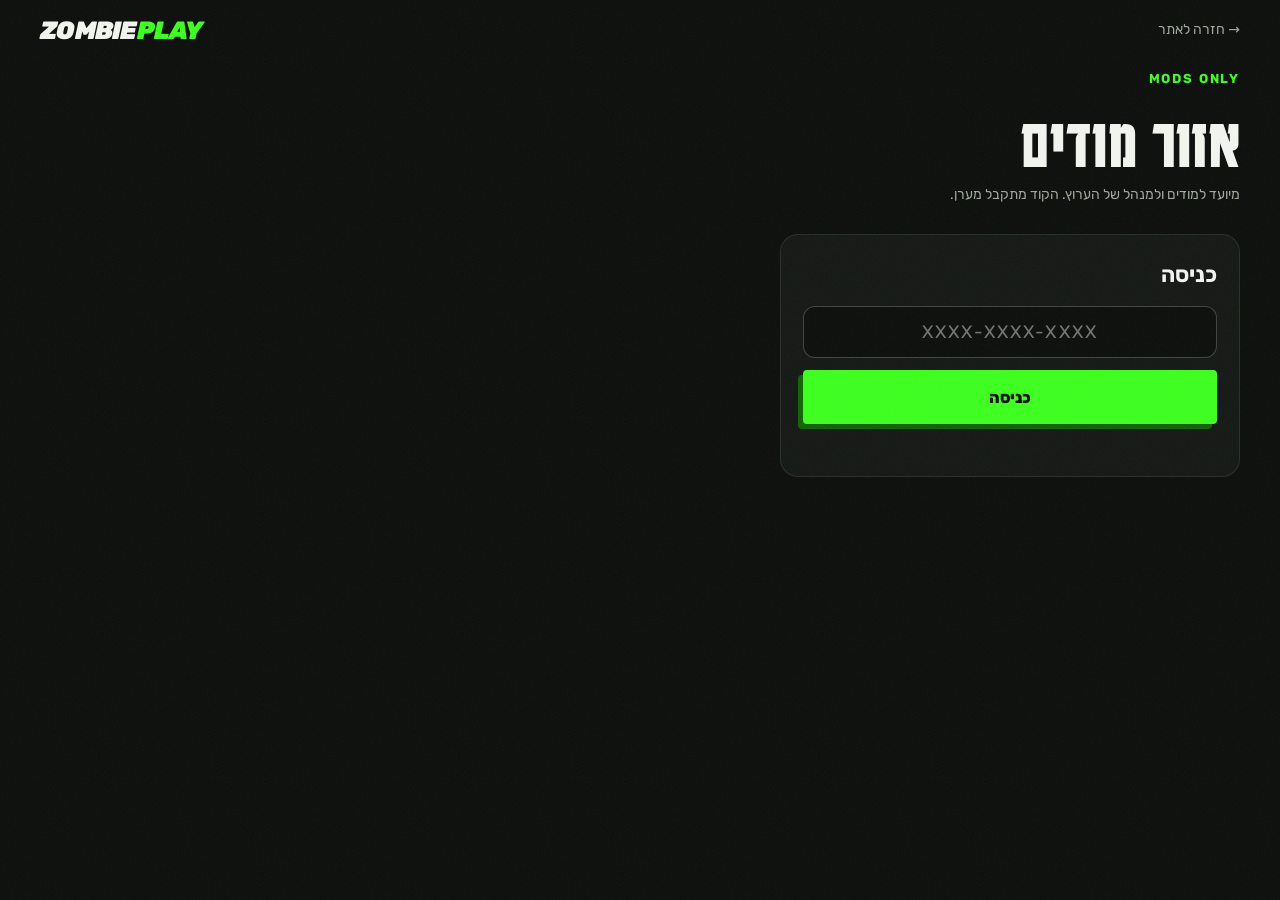
==== zombieplay/mod.html @ 4cf6068f "ZombiePlay site: mods area page, bot goals, "מוד" button" ====
<!doctype html>
<html lang="he" dir="rtl">
<head>
  <meta charset="utf-8">
  <meta name="viewport" content="width=device-width, initial-scale=1">
  <meta name="robots" content="noindex, nofollow">
  <meta name="theme-color" content="#0d0f0d">
  <title>אזור מודים | ZombiePlay</title>
  <link rel="icon" type="image/png" sizes="32x32" href="assets/img/favicon-32.png">
  <link rel="preconnect" href="https://fonts.googleapis.com">
  <link rel="preconnect" href="https://fonts.gstatic.com" crossorigin>
  <link rel="stylesheet" href="https://fonts.googleapis.com/css2?family=Karantina:wght@400;700&family=Rubik:ital,wght@0,400..900;1,700..900&display=swap">
  <link rel="preload" href="assets/fonts/burbank-big-condensed-black.otf" as="font" type="font/otf" crossorigin>
  <link rel="stylesheet" href="assets/css/style.css">
  <link rel="stylesheet" href="assets/css/site.css">
  <script>document.documentElement.classList.add('js')</script>
  <script src="config.js"></script>
  <script src="assets/js/mod.js" defer></script>
  <style>
    .mod-top { display:flex; align-items:center; justify-content:space-between; gap:12px; padding:18px 0; }
    .mod-top a { color:var(--dim); font-size:14px; text-decoration:none; }
    .mod-top a:hover { color:var(--accent); }
    .mod-main { padding:8px 0 80px; }
    .mod-title { margin:0 0 6px; font-size:clamp(40px,7vw,72px); line-height:1; }
    .mod-card { padding:22px; border:1px solid var(--line); border-radius:18px; background:var(--ink-2); }
    .mod-card h2 { margin:0 0 14px; font-size:22px; }
    .mod-login { max-width:460px; margin:28px 0; }
    .mod-login form { display:grid; gap:12px; }
    .mod-login input { min-height:52px; padding:0 16px; border:1px solid rgba(255,255,255,.22); border-radius:12px; background:var(--ink); color:var(--text); font:inherit; font-size:18px; letter-spacing:.12em; text-align:center; text-transform:uppercase; direction:ltr; }
    .mod-login input:focus { outline:2px solid var(--accent); outline-offset:2px; }
    .mod-msg { min-height:1.4em; margin:10px 0 0; font-size:14px; color:var(--live); }
    .mod-bar { display:flex; flex-wrap:wrap; align-items:center; gap:10px; margin:6px 0 20px; }
    .mod-pill { display:inline-flex; align-items:center; gap:6px; padding:5px 12px; border-radius:999px; background:var(--ink-4); color:var(--text); font-size:14px; font-weight:700; }
    .mod-pill.on { background:rgba(61,255,31,.16); color:var(--accent); }
    .mod-pill.bad { background:rgba(255,59,79,.16); color:var(--live); }
    .mod-pill.warn { background:rgba(255,200,40,.16); color:#ffc828; }
    .mod-grid { display:grid; gap:18px; grid-template-columns:repeat(auto-fit,minmax(min(100%,320px),1fr)); }
    .mod-kv { display:grid; grid-template-columns:repeat(3,1fr); gap:10px; margin-bottom:14px; }
    .mod-kv div { padding:12px; border:1px solid var(--line); border-radius:12px; background:var(--ink); }
    .mod-kv span { display:block; font-size:12px; color:var(--dim); }
    .mod-kv b { display:block; margin-top:2px; font-size:26px; color:var(--accent); }
    .mod-actions { display:flex; flex-wrap:wrap; gap:10px; }
    .mod-actions .btn { min-height:44px; }
    .mod-log { max-height:340px; margin:0; padding:0; overflow:auto; list-style:none; }
    .mod-log li { display:flex; gap:10px; padding:7px 0; border-bottom:1px solid var(--line); font-size:14px; }
    .mod-log time { flex:none; color:var(--dim); direction:ltr; }
    .mod-log .t { min-width:0; overflow-wrap:anywhere; unicode-bidi:plaintext; }
    .mod-info h3 { margin:16px 0 8px; font-size:16px; color:var(--accent); }
    .mod-info ul { margin:0; padding-inline-start:20px; }
    .mod-info li { margin:5px 0; }
    .mod-info code { padding:2px 6px; border-radius:6px; background:var(--ink); color:var(--accent); direction:ltr; unicode-bidi:embed; }
    .mod-offline { margin-bottom:16px; padding:12px 16px; border:1px solid var(--live); border-radius:12px; color:var(--live); }
    .mod-goal + .mod-goal { margin-top:14px; }
    .mod-goal__top { display:flex; justify-content:space-between; gap:10px; margin-bottom:6px; font-size:14px; }
    .mod-goal__top b { font-size:20px; }
    [hidden] { display:none !important; }
  </style>
</head>
<body>
  <div class="container">
    <div class="mod-top">
      <a href="./">→ חזרה לאתר</a>
      <span class="brand__word"><span>ZOMBIE</span><b>PLAY</b></span>
    </div>

    <main class="mod-main">
      <p class="eyebrow">MODS ONLY</p>
      <h1 class="mod-title display">אזור מודים</h1>
      <p class="muted">מיועד למודים ולמנהל של הערוץ. הקוד מתקבל מערן.</p>

      <section class="mod-card mod-login" id="loginBox">
        <h2>כניסה</h2>
        <form id="loginForm" autocomplete="off">
          <input id="code" type="password" inputmode="text" placeholder="XXXX-XXXX-XXXX" maxlength="24" autocomplete="off" required>
          <button class="btn btn--primary" type="submit">כניסה</button>
        </form>
        <p class="mod-msg" id="loginMsg" role="alert"></p>
      </section>

      <div id="panel" hidden>
        <div class="mod-bar">
          <span class="mod-pill" id="rolePill">—</span>
          <span class="mod-pill" id="botPill">—</span>
          <span class="mod-pill" id="liveKick">Kick</span>
          <span class="mod-pill" id="liveYt">YouTube</span>
          <button class="btn btn--ghost btn--sm" id="logout" type="button" style="margin-inline-start:auto">התנתקות</button>
        </div>
        <div class="mod-offline" id="offline" hidden>הבוט כבוי כרגע או לא זמין. הנתונים למטה הם האחרונים שהתקבלו.</div>

        <div class="mod-grid">
          <section class="mod-card">
            <h2>הגנה מפני בוטים</h2>
            <div class="mod-kv">
              <div><span>באנים</span><b class="num" id="bans">0</b></div>
              <div><span>טיים-אאוטים</span><b class="num" id="timeouts">0</b></div>
              <div><span>נעילה</span><b class="num" id="lock" style="font-size:20px">כבויה</b></div>
            </div>
            <div class="mod-actions" id="actions"></div>
            <p class="mod-msg" id="actionMsg" role="status"></p>
          </section>

          <section class="mod-card">
            <h2>הלייב והיעדים</h2>
            <p class="muted" id="liveLine" style="margin-bottom:14px">—</p>
            <div id="goals"></div>
          </section>

          <section class="mod-card">
            <h2>פעולות אחרונות של הבוט</h2>
            <ul class="mod-log" id="recent"><li class="muted">עוד לא קרה כלום.</li></ul>
          </section>

          <section class="mod-card mod-info" id="info">
            <h2>מידע למודים</h2>
            <div id="infoBody"></div>
          </section>
        </div>
      </div>
    </main>
  </div>
</body>
</html>
---- zombieplay/assets/css/style.css ----
/* =====================================================================
   עיצוב האתר. הצבע הראשי מגיע מ-config.js (accent)
   ===================================================================== */

:root {
  --accent: #3dff1f;
  --on-accent: #0b0d0c;
  --accent-ink: color-mix(in oklab, var(--accent) 50%, #000);
  --accent-soft: color-mix(in srgb, var(--accent) 12%, transparent);
  --accent-line: color-mix(in srgb, var(--accent) 38%, transparent);

  --ink: #0d0f0d;
  --ink-2: #151915;
  --ink-3: #1c211c;
  --ink-4: #262c25;
  --line: rgba(255, 255, 255, .09);
  --text: #f2f5ef;
  --dim: #a0a99d;

  --paper: #f1efe6;
  --paper-2: #e5e2d5;
  --paper-text: #131513;
  --paper-dim: #575c54;
  --paper-line: rgba(19, 21, 19, .14);

  --live: #ff3b4f;
  --yt: #ff0033;
  --kick: #53fc18;
  --gold: #ffc53d;
  --silver: #cdd5db;
  --bronze: #e38b50;

  --display: "Karantina", "Rubik", system-ui, sans-serif;
  --font: "Rubik", system-ui, -apple-system, "Segoe UI", Arial, sans-serif;
  --container: 1200px;
  --gutter: clamp(16px, 4vw, 32px);
  --nav-h: 68px;
  --word-len: 10;
  --word-part: 6;
  color-scheme: dark;
}

*, *::before, *::after { box-sizing: border-box; }

html {
  scroll-behavior: smooth;
  scroll-padding-top: calc(var(--nav-h) + 16px);
  -webkit-text-size-adjust: 100%;
}

body {
  margin: 0;
  background: var(--ink);
  color: var(--text);
  font-family: var(--font);
  font-size: 16px;
  line-height: 1.6;
  -webkit-font-smoothing: antialiased;
  overflow-x: hidden;
}

/* גרעיניות עדינה על כל האתר */
body::after {
  content: "";
  position: fixed;
  inset: 0;
  z-index: 90;
  pointer-events: none;
  opacity: .045;
  background-image: url("data:image/svg+xml,%3Csvg xmlns='http://www.w3.org/2000/svg' width='180' height='180'%3E%3Cfilter id='n'%3E%3CfeTurbulence type='fractalNoise' baseFrequency='.85' numOctaves='2' stitchTiles='stitch'/%3E%3C/filter%3E%3Crect width='100%25' height='100%25' filter='url(%23n)'/%3E%3C/svg%3E");
}

img { max-width: 100%; display: block; }
a { color: inherit; text-decoration: none; }
button { font: inherit; color: inherit; }
[hidden] { display: none !important; }
::selection { background: var(--accent); color: var(--on-accent); }
:focus-visible { outline: 2px solid var(--accent); outline-offset: 3px; border-radius: 4px; }

.icon { width: 1.15em; height: 1.15em; flex: none; }
.num { font-variant-numeric: tabular-nums; }
.muted { margin: 0; color: var(--dim); font-size: 14px; }
.ltr { direction: ltr; unicode-bidi: isolate; }

.container {
  width: 100%;
  max-width: calc(var(--container) + 2 * var(--gutter));
  margin-inline: auto;
  padding-inline: var(--gutter);
}

.skip {
  position: absolute;
  top: -80px;
  inset-inline-start: 12px;
  z-index: 200;
  padding: 10px 14px;
  border-radius: 6px;
  background: var(--accent);
  color: var(--on-accent);
  font-weight: 700;
}
.skip:focus { top: 12px; }

/* ---------- טיפוגרפיה ---------- */
.display {
  margin: 0 0 22px;
  font-family: var(--display);
  font-weight: 700;
  font-size: clamp(58px, 8vw, 108px);
  line-height: .9;
  letter-spacing: .005em;
}
.h3 {
  display: flex;
  align-items: center;
  gap: 10px;
  margin: 0;
  font-size: clamp(20px, 2.2vw, 26px);
  font-weight: 800;
  line-height: 1.2;
}
.h3 b { color: var(--accent); }
.eyebrow {
  margin: 0 0 16px;
  font-size: 13px;
  font-weight: 700;
  letter-spacing: .14em;
  text-transform: uppercase;
  color: var(--accent);
}
.lead {
  max-width: 56ch;
  margin: 0 0 24px;
  font-size: clamp(16px, 1.45vw, 19px);
  color: var(--dim);
}
.accent-ink { color: var(--accent-ink); }

.paper { background: var(--paper); color: var(--paper-text); }
.paper .eyebrow,
.paper .link-arrow { color: var(--accent-ink); }
.paper .lead { color: var(--paper-dim); }

/* ---------- כפתורים ---------- */
.btn {
  display: inline-flex;
  align-items: center;
  justify-content: center;
  gap: 10px;
  min-height: 54px;
  padding: 0 24px;
  border: 2px solid transparent;
  border-radius: 4px;
  font-size: 16px;
  font-weight: 800;
  cursor: pointer;
  transition: transform .18s ease, box-shadow .18s ease, border-color .18s, color .18s, background .18s;
}
.btn--primary {
  background: var(--accent);
  color: var(--on-accent);
  box-shadow: -5px 5px 0 var(--accent-ink);
}
.btn--primary:hover { transform: translate(2px, -2px); box-shadow: -7px 7px 0 var(--accent-ink); }
.btn--primary:active { transform: translate(-2px, 2px); box-shadow: -2px 2px 0 var(--accent-ink); }
.btn--ghost { border-color: rgba(255, 255, 255, .22); color: var(--text); }
.btn--ghost:hover { border-color: var(--accent); color: var(--accent); }
.btn--sm { min-height: 42px; padding: 0 16px; font-size: 14px; }

.link-arrow {
  display: inline-flex;
  align-items: center;
  gap: 8px;
  padding: 0;
  border: 0;
  background: none;
  font-size: 15px;
  font-weight: 700;
  color: var(--accent);
  cursor: pointer;
}
.link-arrow .icon { transition: transform .2s ease; }
.link-arrow:hover .icon { transform: translate(-3px, -3px); }

/* =====================================================================
   פס לייב + ניווט
   ===================================================================== */
.livebar {
  position: relative;
  z-index: 61;
  display: flex;
  align-items: center;
  justify-content: center;
  gap: 12px;
  min-height: 40px;
  padding: 8px var(--gutter);
  background: var(--live);
  color: #fff;
  font-size: 14px;
}
.livebar__dot { width: 8px; height: 8px; border-radius: 50%; background: #fff; animation: pulse 1.4s infinite; }
.livebar__title { max-width: 42vw; overflow: hidden; white-space: nowrap; text-overflow: ellipsis; opacity: .85; }
.livebar__cta { display: inline-flex; align-items: center; gap: 6px; font-weight: 800; text-decoration: underline; text-underline-offset: 3px; }

@keyframes pulse {
  0% { box-shadow: 0 0 0 0 rgba(255, 255, 255, .7); }
  100% { box-shadow: 0 0 0 9px rgba(255, 255, 255, 0); }
}

.nav {
  position: sticky;
  top: env(safe-area-inset-top, 0px);
  z-index: 60;
  height: var(--nav-h);
  background: rgba(13, 15, 13, .86);
  -webkit-backdrop-filter: saturate(1.4) blur(12px);
  backdrop-filter: saturate(1.4) blur(12px);
  border-bottom: 1px solid var(--line);
}
.nav__inner { display: flex; align-items: center; gap: 28px; height: 100%; }

.brand { display: flex; align-items: center; gap: 10px; flex: none; }
.brand__avatar {
  width: 40px;
  height: 40px;
  border-radius: 50%;
  object-fit: cover;
  box-shadow: 0 0 0 2px var(--ink), 0 0 0 4px var(--accent-line);
}
.brand__word {
  direction: ltr;
  font-size: 25px;
  font-style: italic;
  font-weight: 900;
  line-height: 1;
  letter-spacing: -.03em;
  text-transform: uppercase;
}
.brand__word b { color: var(--accent); font-weight: 900; }

.nav__links { display: flex; gap: clamp(16px, 2.4vw, 34px); margin-inline: auto; }
.nav__links a {
  position: relative;
  padding: 6px 2px;
  font-size: 15px;
  font-weight: 500;
  color: var(--dim);
  transition: color .2s;
}
.nav__links a:hover,
.nav__links a.is-active { color: var(--text); }
.nav__links a.is-active::after {
  content: "";
  position: absolute;
  inset-inline: 0;
  bottom: -4px;
  height: 2px;
  background: var(--accent);
}

.nav__cta { display: flex; gap: 8px; flex: none; }
.pill {
  display: inline-flex;
  align-items: center;
  gap: 8px;
  height: 42px;
  padding: 0 14px;
  border-radius: 4px;
  font-size: 15px;
  font-weight: 800;
  white-space: nowrap;
  transition: transform .18s ease, background .2s;
}
.pill:hover { transform: translateY(-2px); }
.pill--yt { background: var(--yt); color: #fff; }
.pill--kick { background: var(--accent); color: var(--on-accent); }
.pill__dot { width: 8px; height: 8px; border-radius: 50%; background: currentColor; opacity: .4; }
.is-live .pill--kick { background: var(--live); color: #fff; }
.is-live .pill__dot { opacity: 1; animation: pulse 1.4s infinite; }

.nav__burger {
  display: none;
  place-items: center;
  width: 42px;
  height: 42px;
  padding: 0;
  border: 1px solid var(--line);
  border-radius: 10px;
  background: var(--ink-2);
  cursor: pointer;
}
.nav__burger .icon { width: 22px; height: 22px; }

/* =====================================================================
   HERO
   ===================================================================== */
.hero {
  position: relative;
  isolation: isolate;
  display: flex;
  align-items: center;
  padding-block: clamp(36px, 6vw, 88px) clamp(56px, 8vw, 110px);
  overflow: hidden;
}
.hero__bg { position: absolute; inset: 0; z-index: -1; }
.hero__glow {
  position: absolute;
  top: 6%;
  left: -12vw;
  width: min(72vw, 940px);
  aspect-ratio: 1;
  background: radial-gradient(closest-side, color-mix(in srgb, var(--accent) 17%, transparent), transparent);
}
.hero__halftone {
  position: absolute;
  inset: 0;
  background-image: radial-gradient(rgba(255, 255, 255, .16) 1.2px, transparent 1.7px);
  background-size: 13px 13px;
  -webkit-mask-image: radial-gradient(60% 55% at 22% 55%, #000 0%, transparent 72%);
  mask-image: radial-gradient(60% 55% at 22% 55%, #000 0%, transparent 72%);
  opacity: .55;
}
.slash {
  position: absolute;
  display: block;
  background: var(--accent);
  transform: rotate(-17deg);
  clip-path: polygon(0 45%, 3% 0, 60% 12%, 100% 8%, 98% 70%, 99% 100%, 40% 88%, 1% 100%);
}
.slash--1 { width: 58vw; height: clamp(16px, 2vw, 30px); left: -10vw; bottom: 22%; }
.slash--2 { width: 34vw; height: 9px; left: -2vw; bottom: 15%; opacity: .5; }

.hero__grid {
  display: grid;
  grid-template-columns: minmax(0, 1.05fr) minmax(0, .95fr);
  gap: clamp(36px, 6vw, 90px);
  align-items: center;
}
.hero__copy { container-type: inline-size; }

/* הלוגו הענק בשתי שורות */
.hero__word {
  display: grid;
  justify-items: end;
  direction: ltr;
  margin-bottom: 14px;
  font-size: min(150px, calc(100cqi / (var(--word-part) * .74)));
  font-style: italic;
  font-weight: 900;
  line-height: .8;
  letter-spacing: -.045em;
  text-transform: uppercase;
  color: #1f251e;
  -webkit-text-stroke: 1px rgba(255, 255, 255, .05);
  user-select: none;
  white-space: nowrap;
}
.hero__word2 { color: #1f251e; }
.hero__word b { color: var(--accent); -webkit-text-stroke: 0; }

.hero__title { margin: 0 0 22px; font-weight: 700; }
.hero__name {
  display: block;
  margin-bottom: 14px;
  font-size: clamp(16px, 1.6vw, 20px);
  line-height: 1.2;
  color: var(--accent);
}
.hero__line1,
.hero__line2 {
  display: block;
  font-family: var(--display);
  font-size: clamp(62px, 8.4vw, 118px);
  line-height: .92;
}
.hero__line1 { color: rgba(242, 245, 239, .34); }
.hero__line2 { color: var(--accent); }

.hero__sub {
  max-width: 46ch;
  margin: 0 0 30px;
  font-size: clamp(16px, 1.45vw, 19px);
  color: var(--dim);
}
.hero__ctas { display: flex; flex-wrap: wrap; align-items: center; gap: 14px 18px; }

.hero__stats {
  display: flex;
  flex-wrap: wrap;
  gap: 14px 0;
  margin: 40px 0 0;
  padding-top: 22px;
  border-top: 1px solid var(--line);
}
.hero__stats > div { padding-inline-end: 28px; margin-inline-end: 28px; border-inline-end: 1px solid var(--line); }
.hero__stats > div:last-child { border: 0; margin: 0; padding: 0; }
.hero__stats dt { font-size: 12px; letter-spacing: .06em; color: var(--dim); }
.hero__stats dd { margin: 4px 0 0; font-size: 20px; font-weight: 800; }
.hero__stats dd.is-on { color: var(--live); }

/* המסך */
.hero__media { position: relative; padding: 34px 12px 44px; }
.screen {
  position: relative;
  aspect-ratio: 16 / 9;
  overflow: hidden;
  border: 1px solid rgba(255, 255, 255, .14);
  border-radius: 12px;
  background: #050605;
  transform: rotate(-2.2deg);
  box-shadow: 0 40px 80px -24px rgba(0, 0, 0, .75), -14px 14px 0 var(--accent);
}
.screen__bar {
  position: absolute;
  z-index: 3;
  top: 12px;
  inset-inline: 12px;
  display: flex;
  justify-content: flex-end;
  gap: 8px;
  pointer-events: none;
}
.chip {
  display: inline-flex;
  align-items: center;
  gap: 7px;
  height: 28px;
  padding: 0 11px;
  border-radius: 999px;
  background: rgba(8, 9, 8, .72);
  -webkit-backdrop-filter: blur(6px);
  backdrop-filter: blur(6px);
  color: #fff;
  font-size: 12px;
  font-weight: 800;
  letter-spacing: .08em;
}
.chip::before { content: ""; width: 7px; height: 7px; border-radius: 50%; background: var(--accent); }
.chip--ghost::before { display: none; }
.chip .icon { width: 14px; height: 14px; }
.is-live #screenChip { background: var(--live); }
.is-live #screenChip::before { background: #fff; animation: pulse 1.4s infinite; }

.screen__body { position: absolute; inset: 0; }
.screen__body > img { width: 100%; height: 100%; object-fit: cover; }
.screen__body iframe { display: block; width: 100%; height: 100%; border: 0; }
.screen__placeholder { width: 100%; height: 100%; }
.screen__pattern {
  width: 100%;
  height: 100%;
  background:
    radial-gradient(rgba(255, 255, 255, .12) 1.2px, transparent 1.7px) 0 0 / 12px 12px,
    linear-gradient(135deg, var(--ink-3), #070807);
}
.screen__overlay {
  position: absolute;
  inset: 0;
  display: flex;
  flex-direction: column;
  justify-content: flex-end;
  align-items: flex-start;
  gap: 4px;
  padding: clamp(14px, 2vw, 22px);
  background: linear-gradient(180deg, transparent 35%, rgba(0, 0, 0, .85));
}
.screen__overlay em { font-size: 12px; font-style: normal; font-weight: 700; letter-spacing: .04em; color: var(--accent); }
.screen__overlay strong {
  display: -webkit-box;
  max-width: 88%;
  overflow: hidden;
  font-size: clamp(16px, 1.8vw, 22px);
  line-height: 1.3;
  -webkit-line-clamp: 2;
  -webkit-box-orient: vertical;
}
.screen__overlay span { font-size: 14px; color: #d9dcd6; }
.is-live .screen__overlay em { color: #ff8793; }
.screen__play {
  position: absolute;
  inset: 0;
  z-index: 2;
  display: grid;
  place-items: center;
  width: 76px;
  height: 76px;
  margin: auto;
  padding: 0;
  border: 0;
  border-radius: 50%;
  background: var(--accent);
  color: var(--on-accent);
  cursor: pointer;
  box-shadow: 0 0 0 10px color-mix(in srgb, var(--accent) 28%, transparent);
  transition: transform .2s ease;
}
.screen__play:hover { transform: scale(1.08); }
.screen__play .icon { width: 30px; height: 30px; margin-inline-start: -3px; }
.is-live .screen__play { background: var(--live); color: #fff; box-shadow: 0 0 0 10px rgba(255, 59, 79, .3); }

.tape {
  position: absolute;
  z-index: 4;
  top: 20px;
  inset-inline-start: 40%;
  width: 124px;
  height: 34px;
  background: rgba(241, 239, 230, .8);
  box-shadow: 0 2px 8px rgba(0, 0, 0, .25);
  transform: rotate(-5deg);
  clip-path: polygon(3% 0, 97% 6%, 100% 30%, 96% 55%, 99% 100%, 2% 94%, 0 70%, 4% 45%);
}

.sticker {
  position: absolute;
  z-index: 5;
  top: 0;
  inset-inline-start: -8px;
  display: grid;
  gap: 2px;
  padding: 12px 18px;
  background: var(--paper);
  color: var(--paper-text);
  font-size: 16px;
  font-weight: 800;
  line-height: 1.25;
  transform: rotate(4deg);
  box-shadow: 0 18px 36px rgba(0, 0, 0, .45);
}
.sticker b { font-size: 20px; color: var(--accent-ink); }
.is-live .sticker b { color: var(--live); }

/* =====================================================================
   קרעים בין האזורים
   ===================================================================== */
.tear {
  position: relative;
  z-index: 2;
  display: block;
  height: clamp(58px, 9vw, 150px);
  margin-block: -1px;
  background: var(--ink);
}
.tear svg { display: block; width: 100%; height: 100%; }
.tear__paper { fill: var(--paper); }
.tear__fiber { fill: #fbfaf6; }
.tear__streak { fill: var(--accent); }
.tear__streak2 { fill: var(--accent-ink); }
.tear__speck { fill: var(--accent); }
.tear__speck2 { fill: var(--paper); }

/* =====================================================================
   עליי
   ===================================================================== */
.section { position: relative; padding-block: clamp(56px, 8vw, 112px); }

.about { overflow: hidden; }
.about__word {
  position: absolute;
  top: 3%;
  inset-inline-end: -1vw;
  direction: ltr;
  white-space: nowrap;
  font-size: min(300px, calc(96vw / (var(--word-part) * .72)));
  font-style: italic;
  font-weight: 900;
  line-height: .8;
  letter-spacing: -.05em;
  text-transform: uppercase;
  color: transparent;
  -webkit-text-stroke: 2px rgba(19, 21, 19, .075);
  pointer-events: none;
  user-select: none;
}
.about__grid {
  position: relative;
  display: grid;
  grid-template-columns: minmax(0, 1.1fr) minmax(0, .9fr);
  gap: clamp(40px, 7vw, 100px);
  align-items: center;
}

.facts {
  display: grid;
  grid-template-columns: repeat(2, minmax(0, 1fr));
  margin: 30px 0 28px;
  border-top: 1px solid var(--paper-line);
}
.fact { padding-block: 18px; border-bottom: 1px solid var(--paper-line); }
.fact:nth-child(odd) { padding-inline-end: 20px; border-inline-end: 1px solid var(--paper-line); }
.fact:nth-child(even) { padding-inline-start: 20px; }
.fact__label { display: flex; align-items: center; gap: 8px; font-size: 13px; color: var(--paper-dim); }
.fact__label .icon { width: 18px; height: 18px; color: var(--accent-ink); }
.fact__title { display: block; margin: 6px 0 4px; font-size: clamp(20px, 2vw, 25px); font-weight: 800; line-height: 1.2; }
.fact__text { margin: 0; font-size: 14px; color: var(--paper-dim); }

.about__art { position: relative; justify-self: center; width: min(100%, 440px); padding: 20px 0 30px; }
.about__slab {
  position: absolute;
  inset: 14% -34% 12% -16%;
  background: var(--accent);
  transform: rotate(-13deg);
  clip-path: polygon(6% 4%, 100% 0, 95% 100%, 0 92%);
}
.about__char {
  position: relative;
  z-index: 1;
  width: 100%;
  aspect-ratio: 1;
  object-fit: contain;
  filter: drop-shadow(0 26px 30px rgba(0, 0, 0, .28));
  transition: transform .35s cubic-bezier(.2, .9, .3, 1.3);
}
.about__art:hover .about__char { transform: rotate(-3deg) scale(1.03); }
/* בלי דמות: תמונת הפרופיל במסגרת */
.about__char.is-photo {
  width: 86%;
  margin-inline: auto;
  aspect-ratio: 4 / 5;
  object-fit: cover;
  border: 12px solid #fff;
  border-bottom-width: 44px;
  background: var(--paper-2);
  transform: rotate(3deg);
  filter: drop-shadow(0 26px 30px rgba(0, 0, 0, .25));
}
.about__art:hover .about__char.is-photo { transform: rotate(1deg) scale(1.02); }
.about__badge {
  position: absolute;
  z-index: 2;
  top: 6%;
  inset-inline-start: -2%;
  width: clamp(78px, 9vw, 104px);
  aspect-ratio: 1;
  border: 5px solid var(--paper);
  border-radius: 50%;
  transform: rotate(-10deg);
  box-shadow: 0 14px 28px rgba(0, 0, 0, .3);
}
.note {
  position: absolute;
  z-index: 2;
  bottom: 42px;
  inset-inline-end: -14px;
  display: grid;
  gap: 2px;
  padding: 12px 18px;
  background: var(--ink);
  color: var(--text);
  font-size: 16px;
  font-weight: 800;
  line-height: 1.25;
  transform: rotate(-5deg);
  box-shadow: 0 16px 32px rgba(0, 0, 0, .3);
}
.note b { font-size: 19px; color: var(--accent); }

/* =====================================================================
   סרטונים
   ===================================================================== */
.section-head {
  display: flex;
  flex-wrap: wrap;
  align-items: flex-end;
  justify-content: space-between;
  gap: 20px 32px;
  margin-bottom: clamp(26px, 4vw, 44px);
}
.section-head .display { margin: 0; }
.section-head .lead { margin: 18px 0 0; }
.section-head--sm { align-items: center; margin-bottom: 20px; }
.section-head--bar > div { padding-inline-start: clamp(16px, 2vw, 24px); border-inline-start: 4px solid var(--accent); }

.seg {
  display: inline-flex;
  flex-wrap: wrap;
  gap: 4px;
  padding: 4px;
  border: 1px solid var(--line);
  border-radius: 999px;
  background: var(--ink-2);
}
.seg button {
  padding: 9px 16px;
  border: 0;
  border-radius: 999px;
  background: none;
  font-size: 14px;
  font-weight: 700;
  color: var(--dim);
  cursor: pointer;
  transition: background .2s, color .2s;
}
.seg button:hover { color: var(--text); }
.seg button[aria-pressed="true"] { background: var(--accent); color: var(--on-accent); }

.marquee {
  position: relative;
  overflow: hidden;
  padding-block: 12px 28px;
  -webkit-mask-image: linear-gradient(90deg, transparent, #000 5%, #000 95%, transparent);
  mask-image: linear-gradient(90deg, transparent, #000 5%, #000 95%, transparent);
}
.marquee__track {
  display: flex;
  width: max-content;
  animation: marquee var(--dur, 80s) linear infinite;
}
.marquee:hover .marquee__track,
.marquee:focus-within .marquee__track { animation-play-state: paused; }
@keyframes marquee { to { transform: translateX(50%); } }

.marquee.is-static { overflow-x: auto; scroll-snap-type: x proximity; -webkit-mask-image: none; mask-image: none; scrollbar-width: thin; }
.marquee.is-static .marquee__track { animation: none; padding-inline: var(--gutter); }
.marquee.is-static .clip { scroll-snap-align: start; }

.clip {
  position: relative;
  display: block;
  flex: none;
  width: clamp(250px, 24vw, 320px);
  margin-inline-end: 18px;
  overflow: hidden;
  border: 1px solid var(--line);
  border-radius: 12px;
  background: var(--ink-2);
  transition: transform .25s ease, border-color .25s ease, box-shadow .25s ease;
}
.clip:hover,
.clip:focus-visible {
  transform: translateY(-6px) rotate(-.8deg);
  border-color: var(--accent-line);
  box-shadow: 0 22px 40px -18px rgba(0, 0, 0, .85);
}
.clip__thumb { position: relative; aspect-ratio: 16 / 9; overflow: hidden; background: var(--ink-3); }
.clip__thumb img { position: relative; width: 100%; height: 100%; object-fit: cover; transition: transform .5s ease; }
.clip:hover .clip__thumb img { transform: scale(1.06); }

/* שורטס: תמונה אנכית במרכז, רקע מטושטש */
.clip--short .clip__thumb::before,
.top__thumb.clip--short::before {
  content: "";
  position: absolute;
  inset: -20px;
  background: var(--thumb) center / cover;
  filter: blur(16px) brightness(.5);
}
.clip--short .clip__thumb img,
.top__thumb.clip--short img { width: auto; height: 100%; aspect-ratio: 9 / 16; margin-inline: auto; object-fit: cover; }

.clip__dur,
.clip__type {
  position: absolute;
  bottom: 8px;
  padding: 3px 7px;
  border-radius: 4px;
  font-size: 12px;
  font-weight: 700;
  line-height: 1.3;
}
.clip__dur { left: 8px; background: rgba(0, 0, 0, .78); direction: ltr; }
.clip__type { right: 8px; background: var(--accent); color: var(--on-accent); letter-spacing: .06em; }
.clip--live .clip__type { background: rgba(0, 0, 0, .78); color: #fff; }
.clip__play {
  position: absolute;
  inset: 0;
  display: grid;
  place-items: center;
  background: rgba(0, 0, 0, .25);
  opacity: 0;
  transition: opacity .25s;
}
.clip__play > span {
  display: grid;
  place-items: center;
  width: 54px;
  height: 54px;
  border-radius: 50%;
  background: var(--accent);
  color: var(--on-accent);
}
.clip__play .icon { width: 22px; height: 22px; }
.clip:hover .clip__play,
.clip:focus-visible .clip__play { opacity: 1; }
.clip__body { padding: 12px 14px 14px; }
.clip__title {
  display: -webkit-box;
  min-height: 2.8em;
  margin: 0 0 8px;
  overflow: hidden;
  font-size: 15px;
  font-weight: 700;
  line-height: 1.4;
  -webkit-line-clamp: 2;
  -webkit-box-orient: vertical;
}
.clip__meta { display: flex; flex-wrap: wrap; gap: 6px 14px; margin: 0; font-size: 13px; color: var(--dim); }
.clip__meta span { display: inline-flex; align-items: center; gap: 5px; }
.clip__meta .icon { width: 14px; height: 14px; }

.videos__foot { display: flex; flex-wrap: wrap; justify-content: flex-start; gap: 10px 28px; }
.empty { margin: 0 var(--gutter); color: var(--dim); }

.skel {
  background: linear-gradient(90deg, var(--ink-2) 0%, var(--ink-3) 50%, var(--ink-2) 100%);
  background-size: 200% 100%;
  animation: shimmer 1.3s linear infinite;
}
@keyframes shimmer { to { background-position: -200% 0; } }

/* =====================================================================
   לינקים
   ===================================================================== */
.link-grid {
  display: grid;
  grid-template-columns: repeat(2, minmax(0, 1fr));
  column-gap: clamp(24px, 5vw, 64px);
  border-top: 1px solid var(--paper-line);
}
.link-row {
  display: grid;
  grid-template-columns: auto minmax(0, 1fr) auto;
  align-items: center;
  gap: 18px;
  padding: 24px 6px;
  border-bottom: 1px solid var(--paper-line);
  transition: background .2s ease, padding .2s ease;
}
.link-row:hover { padding-inline: 14px; background: rgba(19, 21, 19, .045); }
.link-row__icon {
  display: grid;
  place-items: center;
  width: 50px;
  height: 50px;
  border-radius: 12px;
  background: #131513;
  color: var(--brand, #fff);
  transition: transform .2s ease;
}
.link-row:hover .link-row__icon { transform: rotate(-6deg) scale(1.05); }
.link-row__icon .icon { width: 24px; height: 24px; }
.link-row__name { display: block; margin-bottom: 3px; font-size: clamp(20px, 2vw, 24px); font-weight: 800; line-height: 1.15; }
.link-row__desc { display: block; font-size: 14px; color: var(--paper-dim); }
.link-row__arrow { color: var(--paper-dim); transition: transform .2s ease, color .2s; }
.link-row:hover .link-row__arrow { transform: translate(-4px, -4px); color: var(--paper-text); }

/* =====================================================================
   הקהילה
   ===================================================================== */
.community { position: relative; padding-bottom: clamp(56px, 8vw, 110px); background: var(--ink); }

.community__banner {
  position: relative;
  isolation: isolate;
  display: flex;
  align-items: flex-end;
  min-height: clamp(320px, 40vw, 500px);
  overflow: hidden;
}
.community__img { position: absolute; inset: 0; z-index: -2; }
.community__img:not(.has-img) { display: none; }
.community__img::before {
  content: "";
  position: absolute;
  inset: 0;
  background: var(--img, none) center / cover no-repeat;
  filter: saturate(.9) brightness(.62);
}
.community__banner::after {
  content: "";
  position: absolute;
  inset: 0;
  z-index: -1;
  background:
    radial-gradient(rgba(0, 0, 0, .45) 1.1px, transparent 1.5px) 0 0 / 6px 6px,
    linear-gradient(180deg, var(--ink) 0%, rgba(13, 15, 13, .2) 30%, rgba(13, 15, 13, .5) 62%, var(--ink) 100%);
}
.community__head { position: relative; padding-block: 40px clamp(80px, 10vw, 130px); }
.community__head > * { max-width: 620px; padding-inline-start: clamp(20px, 2.2vw, 28px); }
.community__head .display { margin-bottom: 14px; }
.community__head .lead { margin: 0; color: #d6dcd3; }
.community__head::before {
  content: "";
  position: absolute;
  inset-inline-start: var(--gutter);
  top: 40px;
  bottom: clamp(80px, 10vw, 130px);
  width: 4px;
  background: var(--accent);
}

.bento {
  position: relative;
  z-index: 2;
  display: grid;
  grid-template-columns: repeat(3, minmax(0, 1fr));
  grid-template-areas:
    "live  goals top"
    "last  last  top"
    "games games games"
    "sched sched sched";
  gap: 18px;
  margin-top: calc(-1 * clamp(44px, 6vw, 84px));
}
.card--live { grid-area: live; }
.card--goals { grid-area: goals; }
.card--top { grid-area: top; }
.card--last { grid-area: last; }
.card--games { grid-area: games; }
.card--schedule { grid-area: sched; }

.card {
  position: relative;
  overflow: hidden;
  padding: clamp(18px, 2vw, 24px);
  border: 1px solid var(--line);
  border-radius: 18px;
  background: linear-gradient(180deg, var(--ink-2), #111411);
}
.card__head { display: flex; align-items: center; gap: 12px; margin-bottom: 16px; }
.card__icon {
  display: grid;
  place-items: center;
  flex: none;
  width: 42px;
  height: 42px;
  border: 1px solid var(--accent-line);
  border-radius: 11px;
  background: var(--accent-soft);
  color: var(--accent);
}
.card__icon .icon { width: 21px; height: 21px; }
.card__title { margin: 0; font-size: 19px; font-weight: 800; line-height: 1.2; }
.card__sub { margin: 2px 0 0; font-size: 13px; color: var(--dim); }
.card__text { margin: 0 0 18px; font-size: 15px; color: var(--dim); }
.card__links { display: flex; flex-wrap: wrap; gap: 8px 20px; }

.status {
  display: inline-flex;
  align-items: center;
  gap: 7px;
  margin-inline-start: auto;
  padding: 7px 10px;
  border-radius: 999px;
  background: var(--ink-3);
  color: var(--dim);
  font-size: 12px;
  font-weight: 800;
  letter-spacing: .1em;
}
.status::before { content: ""; width: 7px; height: 7px; border-radius: 50%; background: currentColor; }
.is-live #liveStatus { background: rgba(255, 59, 79, .15); color: var(--live); }
.is-live #liveStatus::before { animation: pulse-red 1.4s infinite; }
@keyframes pulse-red {
  0% { box-shadow: 0 0 0 0 rgba(255, 59, 79, .7); }
  100% { box-shadow: 0 0 0 8px rgba(255, 59, 79, 0); }
}
.is-live .card--live { border-color: rgba(255, 59, 79, .35); }

.kv {
  display: grid;
  grid-template-columns: repeat(2, minmax(0, 1fr));
  margin-bottom: 16px;
  border: 1px solid var(--line);
  border-radius: 12px;
}
.kv > div { min-width: 0; padding: 12px 14px; }
.kv > div + div { border-inline-start: 1px solid var(--line); }
.kv span { display: block; font-size: 12px; color: var(--dim); }
.kv b { display: block; margin-top: 2px; overflow: hidden; font-size: 24px; font-weight: 800; white-space: nowrap; text-overflow: ellipsis; color: var(--accent); }
.kv--3 { grid-template-columns: repeat(3, minmax(0, 1fr)); }

/* מטרות */
.goals { display: grid; gap: 18px; margin: 0; padding: 0; list-style: none; }
.goal + .goal { padding-top: 18px; border-top: 1px solid var(--line); }
.goal__top { display: flex; align-items: center; gap: 12px; margin-bottom: 12px; }
.goal__icon {
  display: grid;
  place-items: center;
  flex: none;
  width: 36px;
  height: 36px;
  border-radius: 10px;
  background: var(--ink-3);
}
.goal__icon .icon { width: 19px; height: 19px; }
.goal__icon--youtube { color: var(--yt); }
.goal__icon--kick { color: var(--kick); }
.goal__icon--star { color: var(--gold); }
.goal__main { flex: 1; min-width: 0; }
.goal__label { display: block; font-size: 13px; color: var(--dim); }
.goal__num { display: block; font-size: clamp(28px, 3vw, 36px); font-weight: 900; line-height: 1.1; letter-spacing: -.01em; }
.goal__target { font-size: 12px; line-height: 1.4; color: var(--dim); text-align: end; }
.goal__target b { font-size: 17px; color: var(--text); }
.progress {
  height: 12px;
  overflow: hidden;
  border: 1px solid var(--line);
  border-radius: 999px;
  background: var(--ink-3);
}
.progress > i {
  display: block;
  width: 0;
  height: 100%;
  border-radius: inherit;
  background: repeating-linear-gradient(-45deg, var(--accent) 0 10px, color-mix(in srgb, var(--accent) 76%, #fff) 10px 20px);
  transition: width 1.4s cubic-bezier(.2, .8, .2, 1);
}
.goal__note { display: flex; align-items: center; gap: 6px; margin: 8px 0 0; font-size: 13px; color: var(--dim); }
.goal__note:empty { display: none; }
.goal__note .icon { color: var(--accent); }

/* הכי נצפים */
.top { display: grid; gap: 4px; margin: 0; padding: 0; list-style: none; counter-reset: top; }
.top__item {
  display: grid;
  grid-template-columns: 22px 96px minmax(0, 1fr);
  align-items: center;
  gap: 12px;
  padding: 8px;
  margin-inline: -8px;
  border-radius: 12px;
  transition: background .2s;
}
.top__item:hover { background: var(--ink-3); }
.top__rank { font-size: 16px; font-weight: 900; text-align: center; color: var(--dim); }
.top li:nth-child(1) .top__rank { color: var(--gold); }
.top li:nth-child(2) .top__rank { color: var(--silver); }
.top li:nth-child(3) .top__rank { color: var(--bronze); }
.top__thumb { position: relative; aspect-ratio: 16 / 9; overflow: hidden; border-radius: 8px; background: var(--ink-3); }
.top__thumb img { position: relative; width: 100%; height: 100%; object-fit: cover; }
.top__body { display: grid; gap: 3px; min-width: 0; }
.top__title {
  display: -webkit-box;
  overflow: hidden;
  font-size: 14px;
  font-weight: 700;
  line-height: 1.35;
  -webkit-line-clamp: 2;
  -webkit-box-orient: vertical;
}
.top__meta { display: inline-flex; align-items: center; gap: 5px; font-size: 12px; color: var(--dim); }
.top__meta .icon { width: 13px; height: 13px; }

/* הלייב האחרון */
.card--last { padding: 0; }
.last { display: grid; grid-template-columns: minmax(0, 1.1fr) minmax(0, 1fr); height: 100%; }
.last__thumb { position: relative; min-height: 230px; overflow: hidden; background: var(--ink-3); }
.last__thumb img { position: absolute; inset: 0; width: 100%; height: 100%; object-fit: cover; transition: transform .6s ease; }
.last:hover .last__thumb img { transform: scale(1.05); }
.last__badge {
  position: absolute;
  top: 14px;
  inset-inline-start: 14px;
  padding: 6px 10px;
  border-radius: 4px;
  background: var(--accent);
  color: var(--on-accent);
  font-size: 12px;
  font-weight: 800;
}
.last__play {
  position: absolute;
  inset: 0;
  display: grid;
  place-items: center;
  width: 60px;
  height: 60px;
  margin: auto;
  border-radius: 50%;
  background: rgba(0, 0, 0, .55);
  color: #fff;
  transition: background .2s, transform .2s;
}
.last__play .icon { width: 24px; height: 24px; margin-inline-start: -2px; }
.last:hover .last__play { background: var(--accent); color: var(--on-accent); transform: scale(1.08); }
.last__body { display: flex; flex-direction: column; justify-content: center; gap: 14px; padding: clamp(18px, 2vw, 26px); }
.last__title {
  display: -webkit-box;
  margin: 0;
  overflow: hidden;
  font-size: clamp(17px, 1.6vw, 20px);
  font-weight: 800;
  line-height: 1.4;
  -webkit-line-clamp: 3;
  -webkit-box-orient: vertical;
}
.card--last .kv { margin: 0; }
.card--last .kv b { font-size: 16px; white-space: normal; line-height: 1.3; }
.last__where { display: flex; align-items: center; gap: 8px; margin: 0; font-size: 13px; color: var(--dim); }
.last__where:empty { display: none; }

/* משחקים */
.games { display: grid; grid-template-columns: repeat(auto-fit, minmax(240px, 1fr)); gap: 14px; }
.game {
  display: grid;
  grid-template-columns: 78px minmax(0, 1fr);
  align-items: center;
  gap: 14px;
  padding: 10px;
  border: 1px solid var(--line);
  border-radius: 14px;
  background: var(--ink-3);
  transition: transform .2s ease, border-color .2s;
}
.game:hover { transform: translateY(-3px); border-color: var(--accent-line); }
.game__art {
  display: grid;
  place-items: center;
  aspect-ratio: 3 / 4;
  overflow: hidden;
  border-radius: 9px;
  background: var(--ink-4);
  color: var(--dim);
}
.game__art img { width: 100%; height: 100%; object-fit: cover; }
.game__body { min-width: 0; }
.game__body b { display: block; overflow: hidden; font-size: 17px; line-height: 1.3; white-space: nowrap; text-overflow: ellipsis; }
.game__meta { display: block; margin: 2px 0 8px; font-size: 13px; color: var(--dim); }
.tag {
  display: inline-block;
  margin-block-end: 4px;
  margin-inline-end: 4px;
  padding: 3px 8px;
  border-radius: 999px;
  background: var(--ink-4);
  color: var(--dim);
  font-size: 11px;
  font-style: normal;
}

/* לוח שידורים */
.schedule { display: grid; grid-template-columns: repeat(auto-fit, minmax(200px, 1fr)); gap: 12px; margin: 0; padding: 0; list-style: none; }
.schedule li { display: grid; gap: 2px; padding: 14px 16px; border: 1px solid var(--line); border-radius: 12px; background: var(--ink-3); }
.schedule b { font-size: 17px; }
.schedule .num { font-size: 22px; font-weight: 800; color: var(--accent); }
.schedule span:last-child { font-size: 14px; color: var(--dim); }
.schedule li.is-today { border-color: var(--accent); box-shadow: inset 0 0 0 1px var(--accent); }

/* =====================================================================
   איך עוזרים + סטיקרים
   ===================================================================== */
.support {
  overflow: hidden;
  border-top: 1px solid var(--line);
  background:
    radial-gradient(70% 55% at 90% 0%, color-mix(in srgb, var(--accent) 14%, transparent), transparent 70%),
    var(--ink);
}
.support__grid {
  display: grid;
  grid-template-columns: minmax(0, .85fr) minmax(0, 1.15fr);
  gap: clamp(32px, 6vw, 80px);
  align-items: start;
}
.support__intro { position: sticky; top: calc(var(--nav-h) + 32px); }
.support__ctas { display: flex; flex-wrap: wrap; gap: 12px 14px; }
.step__copy {
  display: block;
  margin-top: 6px;
  padding: 8px 10px;
  border-radius: 8px;
  background: var(--ink-3);
  font-size: 13px;
  direction: ltr;
  text-align: start;
  overflow-wrap: anywhere;
  user-select: all;
}

.steps { display: grid; gap: 14px; margin: 0; padding: 0; list-style: none; }
.step {
  position: relative;
  display: grid;
  grid-template-columns: auto minmax(0, 1fr);
  gap: 16px;
  align-items: start;
  padding: 20px 22px;
  overflow: hidden;
  border: 1px solid var(--line);
  border-radius: 16px;
  background: var(--ink-2);
  transition: border-color .2s, transform .2s;
}
.step:hover { transform: translateX(-4px); border-color: var(--accent-line); }
.step__num {
  position: absolute;
  top: -10px;
  inset-inline-end: 12px;
  font-family: var(--display);
  font-size: 92px;
  font-weight: 700;
  line-height: 1;
  color: rgba(255, 255, 255, .04);
  pointer-events: none;
}
.step__body h3 { margin: 0 0 4px; font-size: 18px; font-weight: 800; }
.step__body p { margin: 0 0 8px; font-size: 14px; color: var(--dim); }
.step__body .link-arrow { font-size: 14px; }

.stickers { margin-top: clamp(56px, 8vw, 96px); }
.sticker-grid {
  display: grid;
  grid-template-columns: repeat(auto-fill, minmax(128px, 1fr));
  gap: 12px;
  margin: 0;
  padding: 0;
  list-style: none;
}
.sticker-card {
  position: relative;
  display: grid;
  justify-items: center;
  gap: 6px;
  padding: 14px 8px 12px;
  border: 1px solid var(--line);
  border-radius: 16px;
  background: var(--ink-2);
  transition: transform .25s cubic-bezier(.2, .9, .3, 1.3), border-color .2s, background .2s;
}
.sticker-card:hover { transform: translateY(-6px) rotate(-3deg); border-color: var(--accent-line); background: var(--ink-3); }
.sticker-card img { width: 100%; max-width: 120px; aspect-ratio: 1; object-fit: contain; transition: transform .25s ease; }
.sticker-card:hover img { transform: scale(1.08); }
.sticker-card__name {
  direction: ltr;
  font-size: 12px;
  font-weight: 800;
  letter-spacing: .08em;
  color: var(--dim);
}
.sticker-card__dl {
  position: absolute;
  top: 8px;
  inset-inline-end: 8px;
  display: grid;
  place-items: center;
  width: 26px;
  height: 26px;
  border-radius: 8px;
  background: var(--accent);
  color: var(--on-accent);
  opacity: 0;
  transform: scale(.8);
  transition: opacity .2s, transform .2s;
}
.sticker-card__dl .icon { width: 15px; height: 15px; }
.sticker-card:hover .sticker-card__dl,
.sticker-card:focus-visible .sticker-card__dl { opacity: 1; transform: none; }

/* =====================================================================
   פוטר
   ===================================================================== */
.footer { position: relative; overflow: hidden; padding-block: 48px 28px; border-top: 1px solid var(--line); background: #080908; }
.footer__word {
  margin-bottom: 36px;
  direction: ltr;
  white-space: nowrap;
  text-align: center;
  font-size: min(250px, calc(92vw / (var(--word-len) * .7)));
  font-style: italic;
  font-weight: 900;
  line-height: .85;
  letter-spacing: -.05em;
  text-transform: uppercase;
  color: transparent;
  -webkit-text-stroke: 1.5px rgba(255, 255, 255, .12);
  user-select: none;
}
.footer__word b { -webkit-text-stroke-color: color-mix(in srgb, var(--accent) 45%, transparent); }
.footer__row {
  display: flex;
  flex-wrap: wrap;
  align-items: center;
  justify-content: space-between;
  gap: 16px;
  padding-bottom: 22px;
  border-bottom: 1px solid var(--line);
}
.footer__socials { display: flex; flex-wrap: wrap; gap: 10px; }
.footer__socials a,
.to-top {
  display: grid;
  place-items: center;
  width: 46px;
  height: 46px;
  border: 1px solid var(--line);
  border-radius: 12px;
  color: var(--dim);
  transition: transform .2s ease, background .2s, color .2s, border-color .2s;
}
.footer__socials a:hover,
.to-top:hover { transform: translateY(-3px); border-color: var(--accent); background: var(--accent); color: var(--on-accent); }
.footer__legal { margin: 18px 0 0; font-size: 13px; text-align: center; color: var(--dim); }

/* =====================================================================
   נגן
   ===================================================================== */
.modal {
  width: min(980px, calc(100vw - 32px));
  max-height: calc(100vh - 32px);
  padding: 0;
  border: 0;
  background: transparent;
  color: var(--text);
  overflow: visible;
}
.modal--vertical { width: min(420px, calc(100vw - 32px)); }
.modal::backdrop { background: rgba(4, 5, 4, .86); -webkit-backdrop-filter: blur(6px); backdrop-filter: blur(6px); }
.modal[open] .modal__box { animation: pop .28s cubic-bezier(.2, .9, .3, 1.2); }
@keyframes pop { from { opacity: 0; transform: scale(.94); } }
.modal__box {
  position: relative;
  overflow: hidden;
  border: 1px solid var(--line);
  border-radius: 18px;
  background: var(--ink-2);
  box-shadow: 0 40px 100px rgba(0, 0, 0, .6);
}
.modal__media { aspect-ratio: 16 / 9; background: #000; }
.modal--vertical .modal__media { aspect-ratio: 9 / 16; max-height: calc(100vh - 150px); margin-inline: auto; }
.modal__media video,
.modal__media iframe { display: block; width: 100%; height: 100%; border: 0; }
.modal__meta { display: flex; align-items: center; justify-content: space-between; gap: 16px; padding: 16px 20px; }
.modal--vertical .modal__meta { flex-direction: column; align-items: stretch; }
.modal__title { margin: 0 0 2px; font-size: 18px; font-weight: 800; line-height: 1.35; }
.modal__close {
  position: absolute;
  z-index: 2;
  top: 12px;
  inset-inline-end: 12px;
  display: grid;
  place-items: center;
  width: 42px;
  height: 42px;
  padding: 0;
  border: 0;
  border-radius: 50%;
  background: rgba(0, 0, 0, .6);
  -webkit-backdrop-filter: blur(6px);
  backdrop-filter: blur(6px);
  color: #fff;
  cursor: pointer;
}
.modal__fallback { display: grid; place-content: center; gap: 12px; height: 100%; padding: 24px; text-align: center; }

/* =====================================================================
   גרסת תמונת מצב (בלי נתונים חיים)
   ===================================================================== */
.is-snapshot #liveStatus,
.is-snapshot .card--live .kv { display: none; }

/* =====================================================================
   מסכים קטנים
   ===================================================================== */
@media (max-width: 1080px) {
  .bento {
    grid-template-columns: repeat(2, minmax(0, 1fr));
    grid-template-areas:
      "live  goals"
      "last  last"
      "top   games"
      "sched sched";
  }
  .games { grid-template-columns: minmax(0, 1fr); }
  .nav__links { gap: 18px; }
}

@media (max-width: 960px) {
  :root { --nav-h: 60px; }
  .nav__inner { gap: 12px; }
  .brand__word { font-size: 22px; }
  .nav__links {
    position: absolute;
    top: 100%;
    inset-inline: 0;
    flex-direction: column;
    gap: 0;
    margin: 0;
    padding: 6px var(--gutter) 14px;
    border-bottom: 1px solid var(--line);
    background: var(--ink-2);
    opacity: 0;
    visibility: hidden;
    transform: translateY(-8px);
    transition: opacity .2s, transform .2s, visibility .2s;
  }
  .nav.is-open .nav__links { opacity: 1; visibility: visible; transform: none; }
  .nav__links a { padding: 14px 0; border-bottom: 1px solid var(--line); font-size: 17px; }
  .nav__links a:last-child { border-bottom: 0; }
  .nav__links a.is-active::after { display: none; }
  .nav__cta { margin-inline-start: auto; }
  .nav__burger { display: grid; }

  .hero { min-height: 0; }
  .hero__grid,
  .about__grid,
  .support__grid { grid-template-columns: minmax(0, 1fr); }
  .hero__media { width: 100%; max-width: 600px; margin-inline: auto; }
  .support__intro { position: static; }
  .about__art { width: min(100%, 380px); }
}

@media (max-width: 720px) {
  .bento {
    grid-template-columns: minmax(0, 1fr);
    grid-template-areas: "live" "goals" "top" "last" "games" "sched";
  }
  .last { grid-template-columns: minmax(0, 1fr); }
  .last__thumb { min-height: 0; aspect-ratio: 16 / 9; }
  .link-grid { grid-template-columns: minmax(0, 1fr); }
  .hero__stats > div { padding-inline-end: 16px; margin-inline-end: 16px; }
  .livebar__title { display: none; }
  .section-head { align-items: flex-start; }
}

@media (max-width: 520px) {
  .pill__text { display: none; }
  .pill { padding: 0 11px; font-size: 14px; }
  .brand__word { font-size: 19px; }
  .brand__avatar { width: 34px; height: 34px; }
  .hero__ctas .btn { flex: 1 1 100%; }
  .facts { grid-template-columns: minmax(0, 1fr); }
  .fact:nth-child(odd) { padding-inline-end: 0; border-inline-end: 0; }
  .fact:nth-child(even) { padding-inline-start: 0; }
  .sticker { font-size: 14px; padding: 10px 14px; }
  .sticker b { font-size: 17px; }
  .note { inset-inline-end: -6px; }
  .kv b { font-size: 20px; }
  .seg button { padding: 8px 12px; font-size: 13px; }
  .sticker-grid { grid-template-columns: repeat(auto-fill, minmax(96px, 1fr)); }
  .screen__play { width: 50px; height: 50px; box-shadow: 0 0 0 6px color-mix(in srgb, var(--accent) 28%, transparent); }
  .screen__play .icon { width: 20px; height: 20px; }
  .screen__overlay { padding: 12px; }
  .screen__overlay em { font-size: 11px; }
  .screen__overlay strong { font-size: 14px; }
}

@media (max-width: 380px) {
  .brand__word { display: none; }
}

@media (prefers-reduced-motion: reduce) {
  html { scroll-behavior: auto; }
  *, *::before, *::after { animation-duration: .001ms !important; animation-iteration-count: 1 !important; transition-duration: .001ms !important; }
}
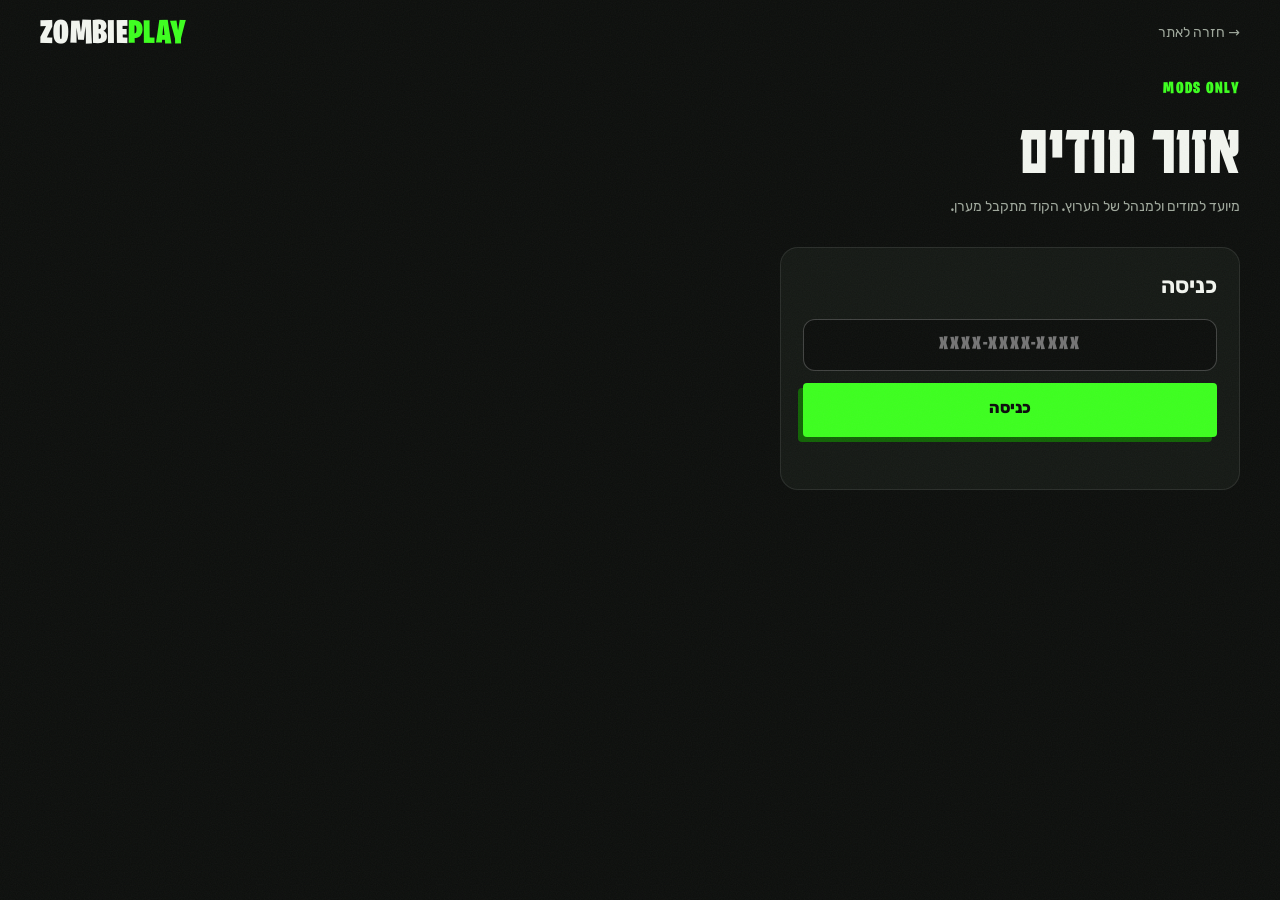
==== commit 90bfee39: "Add files via upload" ====
--- a/zombieplay/mod.html
+++ b/zombieplay/mod.html
@@ -50,6 +50,8 @@
     .mod-info li { margin:5px 0; }
     .mod-info code { padding:2px 6px; border-radius:6px; background:var(--ink); color:var(--accent); direction:ltr; unicode-bidi:embed; }
     .mod-offline { margin-bottom:16px; padding:12px 16px; border:1px solid var(--live); border-radius:12px; color:var(--live); }
+    .mod-remove { display:flex; gap:8px; margin-top:12px; }
+    .mod-remove input { flex:1; min-width:0; min-height:44px; padding:0 14px; border:1px solid rgba(255,255,255,.22); border-radius:12px; background:var(--ink); color:var(--text); font:inherit; }
     .mod-goal + .mod-goal { margin-top:14px; }
     .mod-goal__top { display:flex; justify-content:space-between; gap:10px; margin-bottom:6px; font-size:14px; }
     .mod-goal__top b { font-size:20px; }
@@ -100,6 +102,18 @@
           </section>
 
           <section class="mod-card">
+            <h2>🎮 פארק הזומבים</h2>
+            <p class="muted" id="gameLine" style="margin-bottom:14px">—</p>
+            <div class="mod-actions" id="gameActions"></div>
+            <form id="removeForm" class="mod-remove" hidden autocomplete="off">
+              <input id="removeName" type="text" maxlength="30" placeholder="שם של זומבי להוצאה מהפארק">
+              <button class="btn btn--ghost btn--sm" type="submit">🚪 הוצא</button>
+            </form>
+            <p class="mod-msg" id="gameMsg" role="status"></p>
+            <p class="muted" style="margin-top:10px;font-size:13px"><a href="game.html" style="color:var(--accent)">פתח את הפארק</a> · בצ׳אט: <code>!park chaos · clear · pause · resume · reset · remove שם</code></p>
+          </section>
+
+          <section class="mod-card">
             <h2>הלייב והיעדים</h2>
             <p class="muted" id="liveLine" style="margin-bottom:14px">—</p>
             <div id="goals"></div>
--- a/zombieplay/assets/css/site.css
+++ b/zombieplay/assets/css/site.css
@@ -0,0 +1,80 @@
+/* =====================================================================
+   עיצוב שמיוחד לאתר הזה (מעל style.css המשותף): הפונט של פורטנייט.
+   Burbank Big Condensed Black הוא הפונט של פורטנייט. אין בו אותיות בעברית,
+   אז הוא חל על אנגלית ומספרים, והעברית נשארת בפונטים של האתר.
+   ===================================================================== */
+@font-face {
+  font-family: "Burbank Big Condensed";
+  src: url("../fonts/burbank-big-condensed-black.otf") format("opentype");
+  font-weight: 100 900;          /* קובץ אחד (Black) לכל המשקלים, בלי הדגשה מלאכותית */
+  font-style: normal;
+  font-display: swap;
+}
+
+:root {
+  --fn: "Burbank Big Condensed", "Karantina", "Rubik", system-ui, sans-serif;   /* כותרות, לוגו ומספרים */
+  --fn-ui: "Burbank Big Condensed", "Rubik", system-ui, -apple-system, "Segoe UI", Arial, sans-serif;   /* תוויות קטנות */
+  --display: var(--fn);
+}
+
+/* ---------- הלוגו בטקסט ---------- */
+.brand__word,
+.hero__word,
+.about__word,
+.footer__word {
+  font-family: var(--fn);
+  font-style: normal;
+  letter-spacing: .01em;
+}
+.brand__word { font-size: 33px; }
+.hero__word { font-size: min(180px, calc(100cqi / (var(--word-part) * .52))); line-height: .82; }
+.about__word { font-size: min(360px, calc(96vw / (var(--word-part) * .5))); }
+.footer__word { font-size: min(320px, calc(92vw / (var(--word-len) * .5))); }
+
+/* ---------- כותרות ותוויות ---------- */
+.hero__name { font-family: var(--fn); font-size: clamp(22px, 2vw, 28px); letter-spacing: .02em; }
+.eyebrow { font-family: var(--fn-ui); font-size: 16px; letter-spacing: .08em; }
+.chip,
+.status { font-family: var(--fn-ui); font-size: 15px; letter-spacing: .06em; }
+.clip__dur,
+.clip__type { font-family: var(--fn-ui); font-size: 15px; letter-spacing: .04em; line-height: 1.15; }
+.link-row__name { font-family: var(--fn); font-size: clamp(26px, 2.5vw, 31px); letter-spacing: .02em; }
+.step__num { font-family: var(--fn); }
+
+/* ---------- מספרים ---------- */
+.hero__stats dd { font-family: var(--fn); font-size: 30px; line-height: 1.1; letter-spacing: .02em; }
+.fact__title { font-family: var(--fn); font-size: clamp(26px, 2.5vw, 32px); letter-spacing: .02em; }
+.kv b { font-family: var(--fn); font-size: 30px; letter-spacing: .02em; }
+.card--last .kv b { font-size: 21px; }
+.goal__num { font-family: var(--fn); font-size: clamp(36px, 3.8vw, 46px); letter-spacing: .02em; }
+.goal__target b { font-family: var(--fn); font-size: 23px; letter-spacing: .02em; }
+.top__rank { font-family: var(--fn); font-size: 24px; }
+.schedule .num { font-family: var(--fn); font-size: 28px; }
+
+/* הקוד בפתק ליד המסך */
+.sticker b { font-family: var(--fn); font-size: 36px; line-height: 1; letter-spacing: .03em; }
+
+@media (max-width: 520px) {
+  .brand__word { font-size: 27px; }
+  .hero__stats dd { font-size: 26px; }
+  .kv b { font-size: 26px; }
+  .sticker b { font-size: 30px; }
+}
+
+
+/* ---------- כל שאר הטקסט באתר ----------
+   בפונט של פורטנייט עוברות כל האותיות באנגלית והמספרים, והעברית נשארת ב-Rubik כי אין לפונט אותיות בעברית.
+   כדי לחזור לפונט הרגיל בטקסט הרץ: למחוק את הבלוק הזה. */
+body,
+button,
+input,
+select,
+textarea { font-family: var(--fn-ui); }
+
+/* ---------- קישור לאזור המודים, ליד יוטיוב ו-Kick ---------- */
+.pill--mod { background: var(--ink-4); color: var(--text); box-shadow: inset 0 0 0 1px rgba(255, 255, 255, .22); }
+.pill--mod:hover { background: var(--ink-3); color: var(--accent); box-shadow: inset 0 0 0 1px var(--accent); }
+.pill--mod .pill__text { display: inline; }
+.footer__mod { display: inline-flex; align-items: center; gap: 8px; padding: 0 16px; height: 46px; border: 1px solid var(--line); border-radius: 12px; color: var(--dim); font-weight: 700; transition: transform .2s ease, border-color .2s, color .2s; }
+.footer__mod .icon { width: 20px; height: 20px; }
+.footer__mod:hover { transform: translateY(-3px); border-color: var(--accent); color: var(--accent); }
